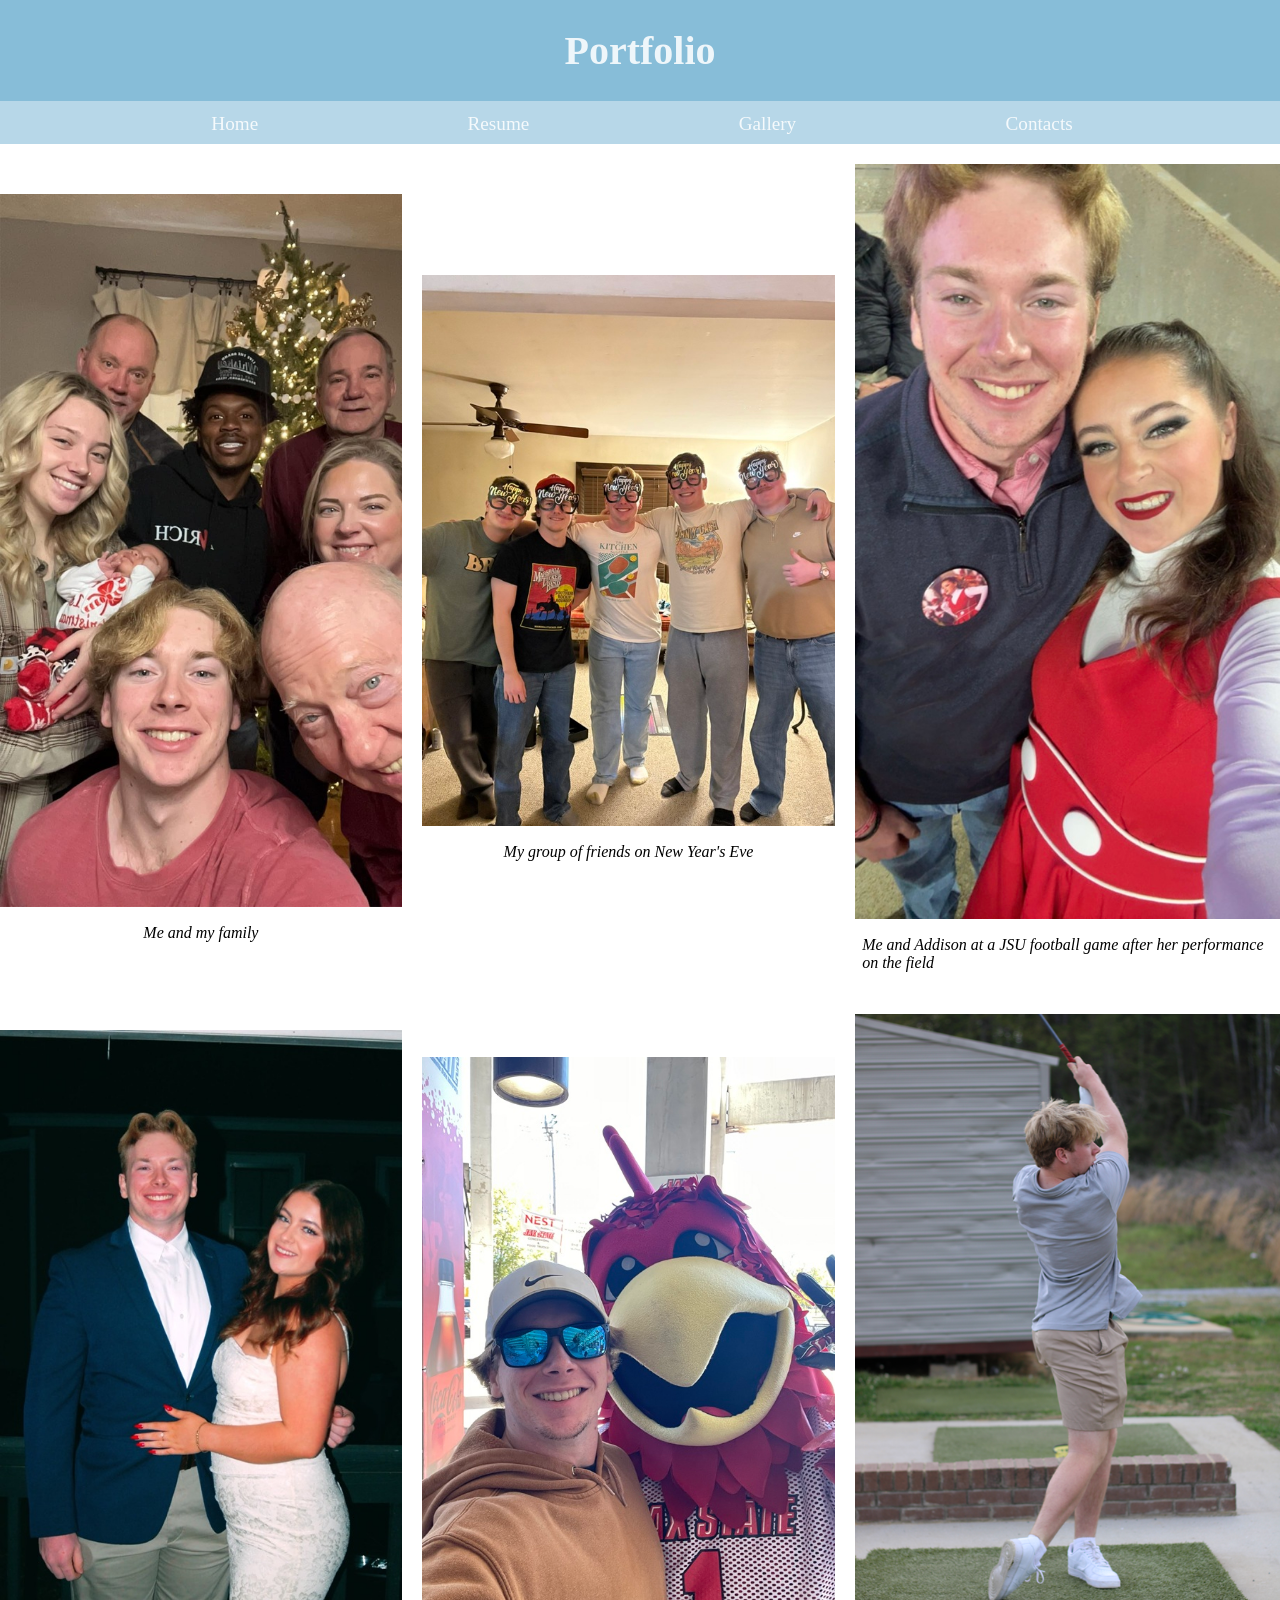
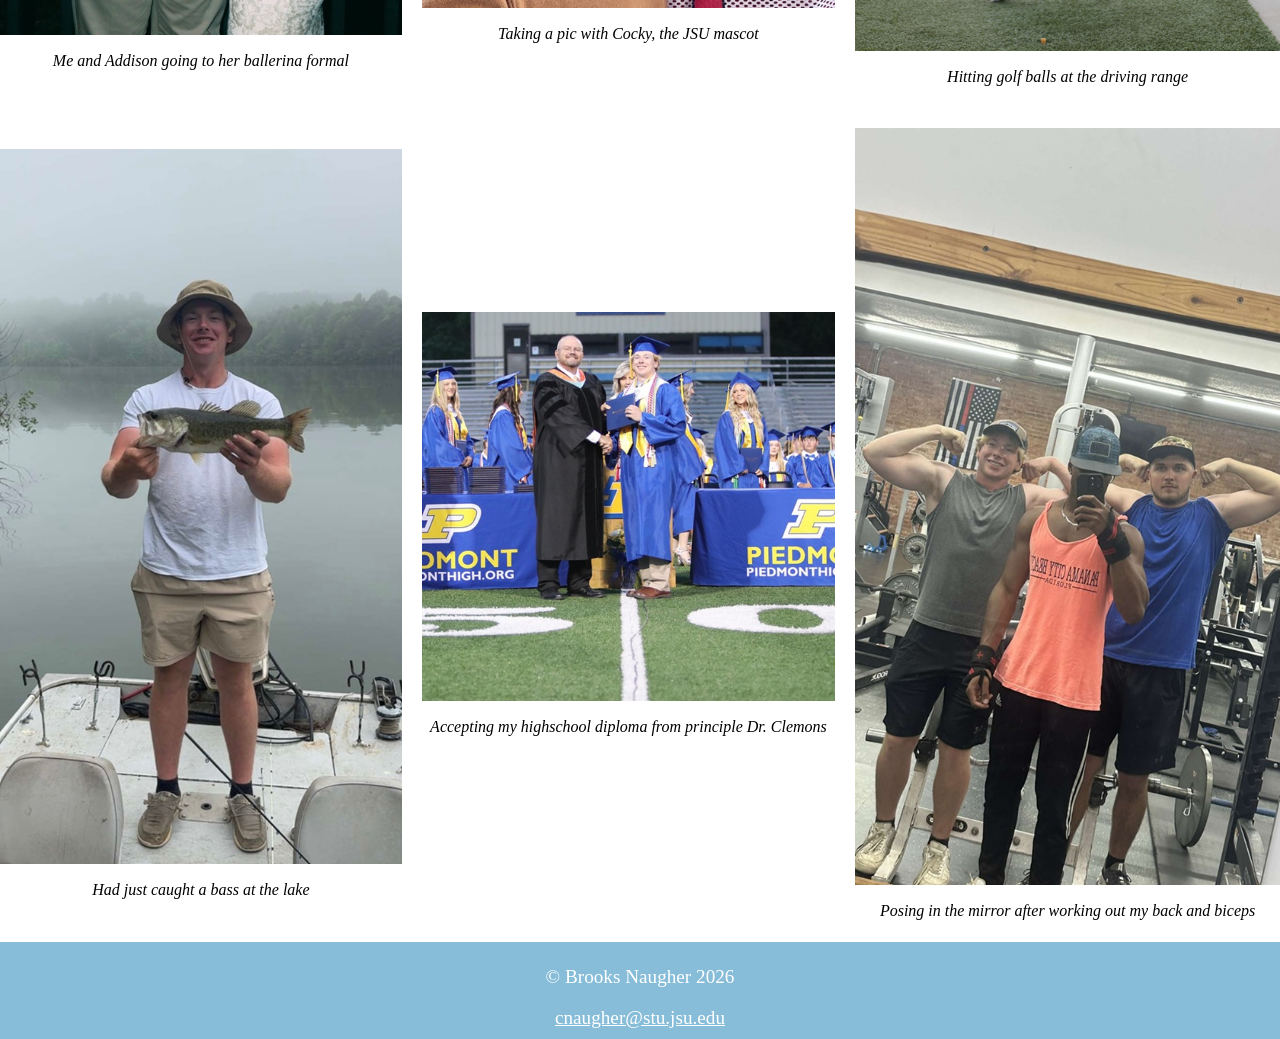
==== gallery.html @ c713d0b3 "Comitted Webpage" ====
<!DOCTYPE html>
<html lang="en">
<head>
    <meta charset="UTF-8">
    <meta name="viewport" content="width=device-width, initial-scale=1.0">
    <title>Document</title>
    <link rel="stylesheet" href="assets/css/styles.css">
</head>
<body>
    <header>
        <h1>Portfolio</h1>

    </header>

    
    <nav>
        <a href="index.html">Home</a>
        <a href="resume.html">Resume</a>
        <a href="gallery.html">Gallery</a>
        <a href="contacts.html">Contacts</a>
    </nav>

    <main>
        
        <div id="gallery">

            <figure class="family">
                    <img src="assets/images/family.JPG" alt="Brooks and Family">
                    <figcaption>Me and my family
                    </figcaption>
            </figure>

            <figure class="the-guys">
                    <img src="assets/images/the_guys.JPG" alt="Brooks and friends">
                    <figcaption>My group of friends on New Year's Eve</figcaption>
            </figure>

            <figure class="formal">
                    <img src="assets/images/formal.JPG" alt="Brooks and Addison formal">
                    <figcaption>Me and Addison going to her ballerina formal</figcaption>
            </figure>

            <figure class="ballerina">
                    <img src="assets/images/ballerina.jpg" alt="Brooks and Addison at game">
                    <figcaption>Me and Addison at a JSU football game after her performance on the field</figcaption>
            </figure>

            <figure class="cocky">
                    <img src="assets/images/cocky.jpg" alt="Brooks and Cocky">
                    <figcaption>Taking a pic with Cocky, the JSU mascot</figcaption>
            </figure>


            <figure class="golf">
                    <img src="assets/images/golf.png" alt="Brooks golfing">
                    <figcaption>Hitting golf balls at the driving range</figcaption>
            </figure>


            <figure class="fish">
                    <img src="assets/images/fish.jpg" alt="Brooks caught a bass">
                    <figcaption>Had just caught a bass at the lake</figcaption>
            </figure>

            <figure class="gym">
                    <img src="assets/images/gym.JPG" alt="Brooks at the gym">
                    <figcaption>Posing in the mirror after working out my back and biceps</figcaption>
            </figure>

            <figure class="rectangle-pic">
                    <img src="assets/images/hs_grad.JPG" alt="Highschool graduation">
                    <figcaption>Accepting my highschool diploma from principle Dr. Clemons</figcaption>
            </figure>
            
            
        </div>

    </main>

    <footer>
        <p>&copy; Brooks Naugher 2026</p>
        <a href="mailto:cnaugher@stu.jsu.edu">cnaugher@stu.jsu.edu</a>
    </footer>
</body>
</html>
---- assets/css/styles.css ----
* {
    font-family: Georgia, 'Times New Roman', Times, serif;
}

header h1{
    font-size: 2.5rem;
}
nav a{
    font-size: 1.5rem;
}

p, li, footer a{
    font-size: 1.2rem;
}


figcaption{
    font-style: italic;
    font-size: 1.0rem;
}



header{
    display: flex;
    flex-direction: column;
    align-items: center;

    padding: 0px;

    background-color: #87bdd8;
    color: #ffffffdc;

}

nav{
    display: flex;
    flex-direction: row;
    align-items: center;
    justify-content: space-evenly;

    position: sticky;
    position: -webkit-sticky;
    top: 0;
    z-index: 1000;

    margin-top: 0;
    padding-top: 4px;
    padding-bottom: 7px;
    width: 100%;

    /* fixes gap in sticky nav*/
    border: 2px solid transparent;  

    background-color: #b7d7e8;

}

nav a{
    font-size: 1.2rem;
    color: #ffffffdc;

    margin-top: 6px;
    text-decoration: none;
}

body{
    padding: 0;
    margin: 0;
}

footer {
    display: flex;
    flex-direction: column;
    text-align: center;
    justify-content: center;

    padding-top: 5px;
    padding-bottom: 10px;

    font-size: 1rem;
    background-color: #87bdd8;   
    color: #ffffff;

}

footer a{
    color: #ffffff;
}


/*Index (about me*/

#about-me{
    display: flex;
    flex-direction: column;
    align-items: center;
    justify-content: center;
    flex-wrap: nowrap;

    padding-top: 0;
}

#about-me p{
    text-align: left;

    margin: 5px;
    padding: 5px;

    font-size: 1.2rem;
}


.couple {
    display: flex;
    flex-direction: column;
    justify-content: center;
    align-items: center;
    
    margin: 5px;
    padding: 5px;

    height: auto;
    width: 100%;
}

.couple img{
    margin-bottom: 10px;

    height: auto;
    width: 100%;
    
}

.intro-video{
    margin: 5px;
    padding: 5px;

    width: 100%;
    height: auto;
    aspect-ratio: 16 / 9;
}

/*Resume*/

#resume{
    display: flex;
    flex-direction: column;
    justify-content: center;
    align-items: center;
    padding-top: 0;
    margin: 10px;
    margin-top: 0;
}

.resume-contact{
    display: flex;
    flex-direction: column;
    justify-content: center;
    align-items: center;

    padding: 0;
    margin: 0;

    list-style: none;
    text-align: center;
}

.resume-contact a{
    color: #000000;
    text-decoration: none;
}
.resume-contact a:hover{
    color: #696565;
    text-decoration: underline;
}

.resume-contact a:visited{
    text-decoration: none;
}



#resume h1, h2 {
    text-align: center;
}

#resume h3, h4 {
    text-align: left;
    margin-left: 10px;
}

/*Gallery*/


#gallery{
    display: flex;
    flex-direction: column;
    justify-content: center;
    align-items: center;
    align-content: center;
    

}

#gallery figure{
    display: flex;
    flex-direction: column;
    justify-content: center;
    align-items: center;
    align-content: center;

    margin-top: 0;
    margin-bottom: 15px;
    width: 100%;
    height: auto;
}
#gallery img{
    margin-top: 0;
    margin-bottom: 10px;
    height: auto;
    width: 100%;
}

#gallery figcaption{
    padding: 7px;
}

/*contact*/

#contacts{
    display: flex;
    flex-direction: column;
    text-align: center;
    justify-content: center;

    height: 80vh;

    margin-bottom: 3px;
}

#contacts label{
    margin: 10px;
    font-size: 1.3rem;
    font-weight: 450;
}

#contacts input{
    margin-right: 10px;
    margin-left: 10px;

    flex-grow: 0.2;
}

#contacts textarea{
    margin-right: 10px;
    margin-left: 10px;

    flex-grow: 1.5;
}

#contacts button{
    padding: 5px;
    margin: 10px;
    font-size: 1.3rem;
    cursor: pointer;
    background-color:#daebe8;
    color: #252424;

    flex-grow: 0;
}

@media(min-width: 600px){
    
    #resume{
        display: flex;
        flex-direction: column;
        justify-content: center;
        align-items: flex-start;
        padding-top: 0;
        margin: 10px;
        margin-top: 0;
    }

    #resume h1, h2 {
        text-align: center;
        align-self: center;
        
    }

    #resume h3, h4 {
        align-self: flex-start;
        text-align: left;
        margin-left: 10px;
    }

    .resume-contact{
        align-self: center;
        display: flex;
        flex-direction: row;
        justify-content:space-between;

        padding: 0;
        margin: 0;

        list-style: none;
        text-align: center;
    }

    .resume-contact li{
        padding: 10px;
    }
    .resume-contact a{
        color: #000000;
        text-decoration: none;
    }
    .resume-contact a:hover{
        color: #696565;
        text-decoration: underline;
    }

    .resume-contact a:visited{
        text-decoration: none;
    }

    /*Gallery*/

    #gallery{
        display: grid;
        grid-template-columns: auto auto;
        margin-top: 20px;
        gap: 20px;

        justify-items: center;

    }

    #gallery img{
        margin-top: 0;
        margin-bottom: 10px;
        height: auto;
        width: 100%;         
    }

    .rectangle-pic {
    grid-column:span 2;
    }

}

@media(min-width: 960px){
    
    /*index about me*/

    #about-me{
        display: grid;
        grid-template-columns: auto auto auto;
        grid-template-rows: auto 1fr 2fr;
        grid-template-areas:
        "header header header header"
        "p p p p "
        "pic vid vid vid";

        margin-top: 20px;
        margin-bottom: 20px;
        gap: 20px;
        margin-left: 15px;
        margin-right: 15px;

        justify-items:center;
    }

    #about-me h1{
        grid-area: header;
        grid-column: span 4 ;
    }

    #about-me p{
        grid-area:p;
        grid-column: span 4 ;

    }

    .couple{
        grid-area: pic;
    }

    .intro-video{
        align-self: start;
        grid-area: vid;
        grid-column: span 3;
    }

    /*resume*/
    #resume{
        display: flex;
        flex-direction: column;
        justify-content: center;
        align-items: flex-start;
        padding-top: 0;
        margin: 10px;
        margin-top: 0;
    }

    #resume  h1,  h2 {
        text-align: center;
        margin-left: auto;
        margin-right: auto;
    }

    #resume h3, h4 {
        align-self: flex-start;
        text-align: left;
        margin-left: 10px;
    }

    .resume-contact{
        align-self: center;
        display: flex;
        flex-direction: row;
        justify-content:space-between;

        padding: 0;
        margin: 0;

        list-style: none;
        text-align: center;
    }

    .resume-contact li{
        padding: 10px;
    }
    .resume-contact a{
        color: #000000;
        text-decoration: none;
    }
    .resume-contact a:hover{
        color: #696565;
        text-decoration: underline;
    }

    .resume-contact a:visited{
        text-decoration: none;
    }

    .skills{
        align-self: center;
    }
    
    .skills ul{
        display: grid;
        grid-template-columns: auto auto;
        column-gap: 100px;
        row-gap: 10px;
        justify-content: space-evenly;
        
    }

    .skills li{
        margin: 5px
    }

    .rel-coursework{
        align-self: center;
    }
    .rel-coursework ul{
        display: grid;
        grid-template-columns: auto auto;
        column-gap: 100px;
        row-gap: 10px;
        justify-content: space-evenly;
    }
    
    
    .awards{
        align-self: center;
    }
    .awards ul{
        display: flex;
        flex-direction: row;
    }
    .awards li{
        padding: 10px;
        margin-left: 10px;
        margin-right: 10px;
    }

    /*Gallery*/

    #gallery{
        display: grid;
        grid-template-columns: auto auto auto;
        grid-template-areas:
        "family the-guys ballerina "
        "formal cocky golf"
        "fish rectangle gym";

        margin-top: 20px;
        gap: 20px;

        justify-items:center;

    }

    #gallery img{
        margin-top: 0;
        margin-bottom: 10px;
        height: auto;
        width: 100%;      
    }

    .family{
        grid-area: family;
    }

    .the-guys{
        grid-area:the-guys;
    }

    .ballerina{
        grid-area:ballerina;
    }

    .formal{
        grid-area:formal;
    }

    .cocky{
        grid-area:cocky;
    }

    .golf{
        grid-area:golf;
    }

    .fish{
        grid-area:fish;
    }

    .gym{
        grid-area:gym;
    }

    .rectangle-pic {
        grid-column:span 1;
        grid-area: rectangle;
    }

}

@media(min-width:1244px){

    /*resume*/
    .experience{
        display: grid;

        display: grid;
        grid-template-columns: auto auto auto;

        gap:20px;

        margin-left: 15px;
        margin-right: 15px;

        justify-content: center;

    }

    .education{
        display: grid;

        grid-template-columns: auto auto;
        grid-template-rows: auto auto;
        grid-template-areas:
        "ed-head h4"
        "ed-head coursework";

        gap:5px;

        margin-left: 15px;
        margin-right: 15px;


    }

    .ed-head{
        grid-area: ed-head;
        grid-row: span 2 ;
    }
    .rel-coursework{
        grid-area:coursework ;
    }

    .education h4{
        grid-area: h4;
    }
}
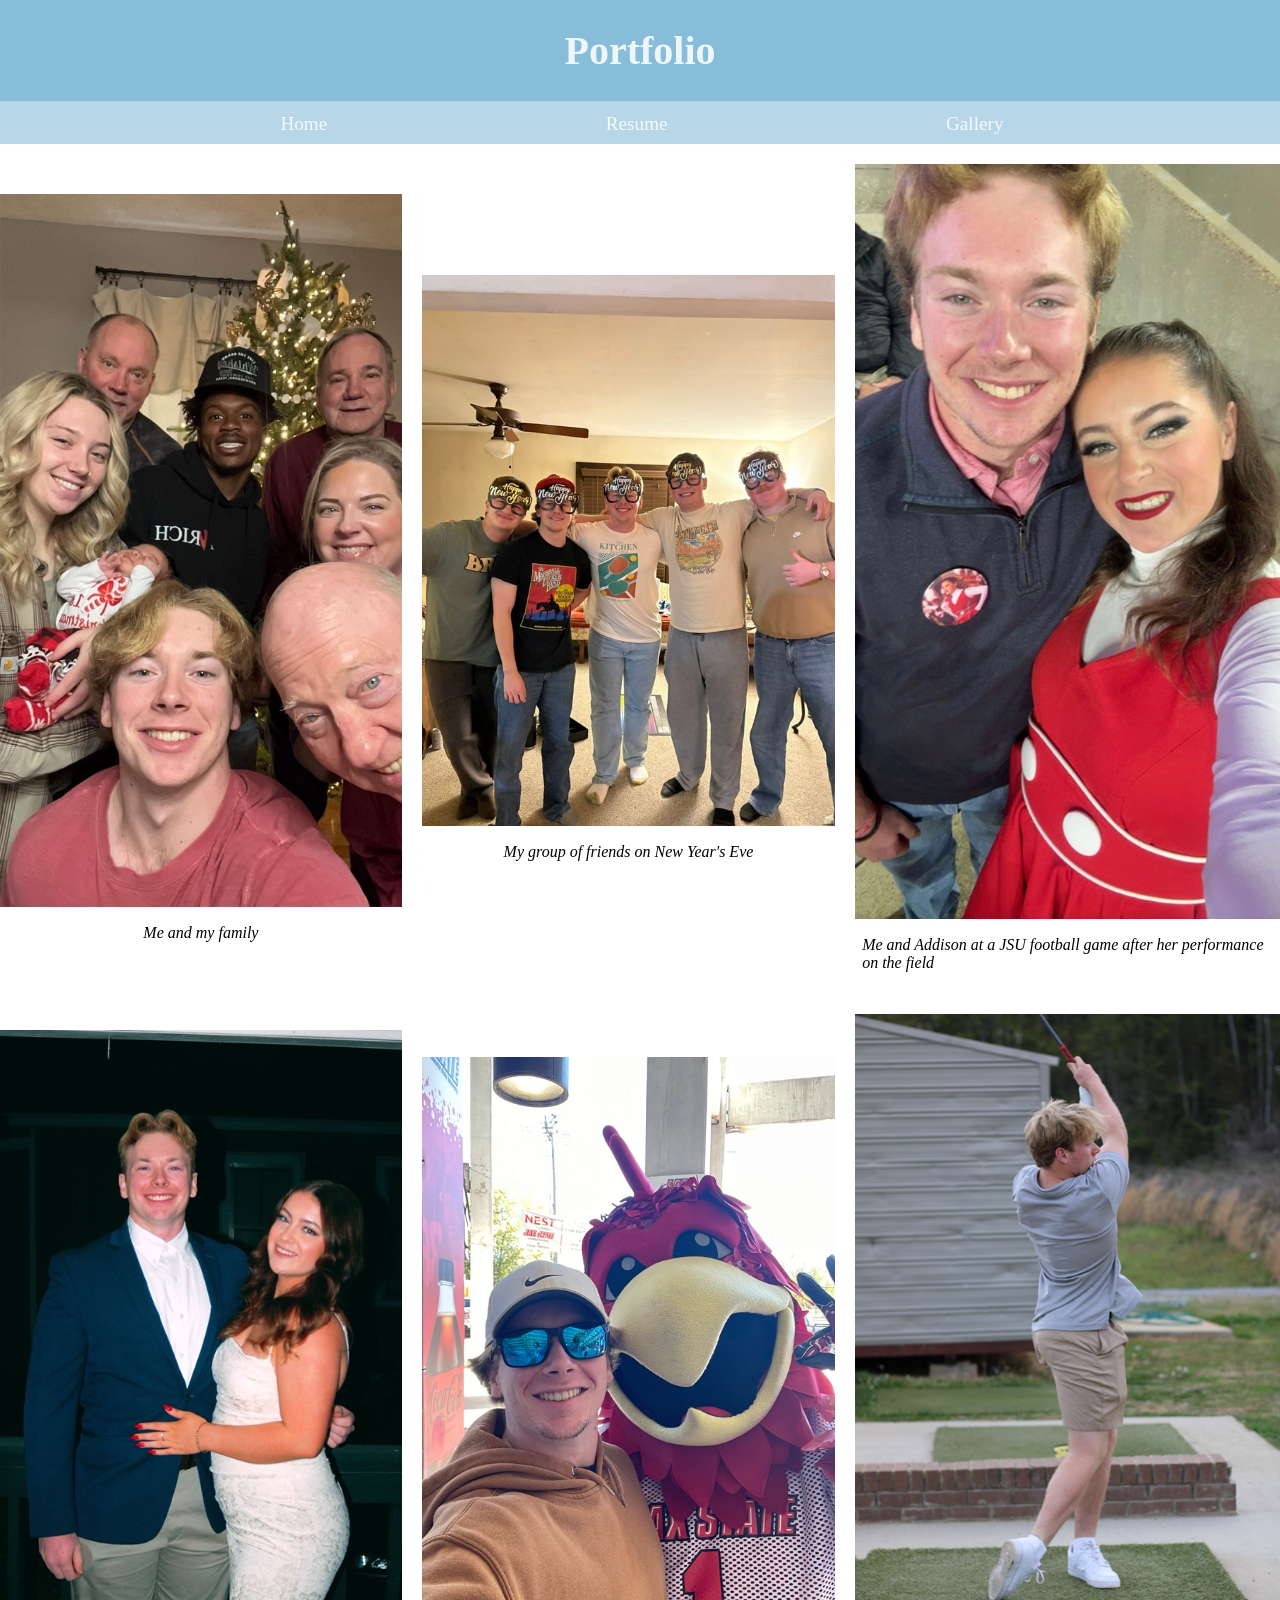
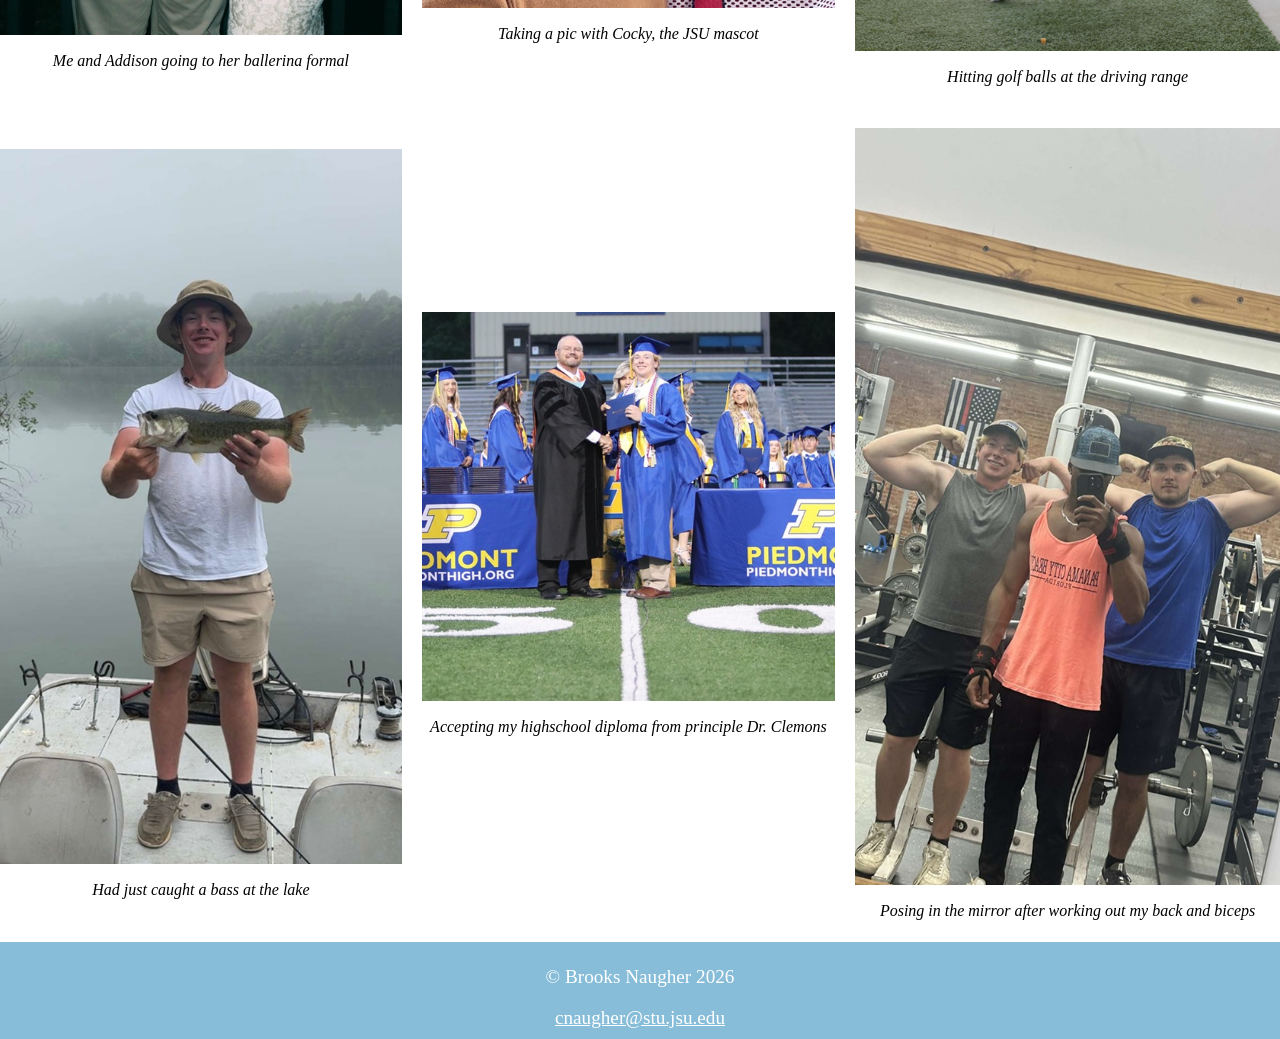
==== commit a6e87f41: "Removed Contact Page" ====
--- a/gallery.html
+++ b/gallery.html
@@ -17,7 +17,6 @@
         <a href="index.html">Home</a>
         <a href="resume.html">Resume</a>
         <a href="gallery.html">Gallery</a>
-        <a href="contacts.html">Contacts</a>
     </nav>
 
     <main>
--- a/assets/css/styles.css
+++ b/assets/css/styles.css
@@ -226,49 +226,6 @@
     padding: 7px;
 }
 
-/*contact*/
-
-#contacts{
-    display: flex;
-    flex-direction: column;
-    text-align: center;
-    justify-content: center;
-
-    height: 80vh;
-
-    margin-bottom: 3px;
-}
-
-#contacts label{
-    margin: 10px;
-    font-size: 1.3rem;
-    font-weight: 450;
-}
-
-#contacts input{
-    margin-right: 10px;
-    margin-left: 10px;
-
-    flex-grow: 0.2;
-}
-
-#contacts textarea{
-    margin-right: 10px;
-    margin-left: 10px;
-
-    flex-grow: 1.5;
-}
-
-#contacts button{
-    padding: 5px;
-    margin: 10px;
-    font-size: 1.3rem;
-    cursor: pointer;
-    background-color:#daebe8;
-    color: #252424;
-
-    flex-grow: 0;
-}
 
 @media(min-width: 600px){
     
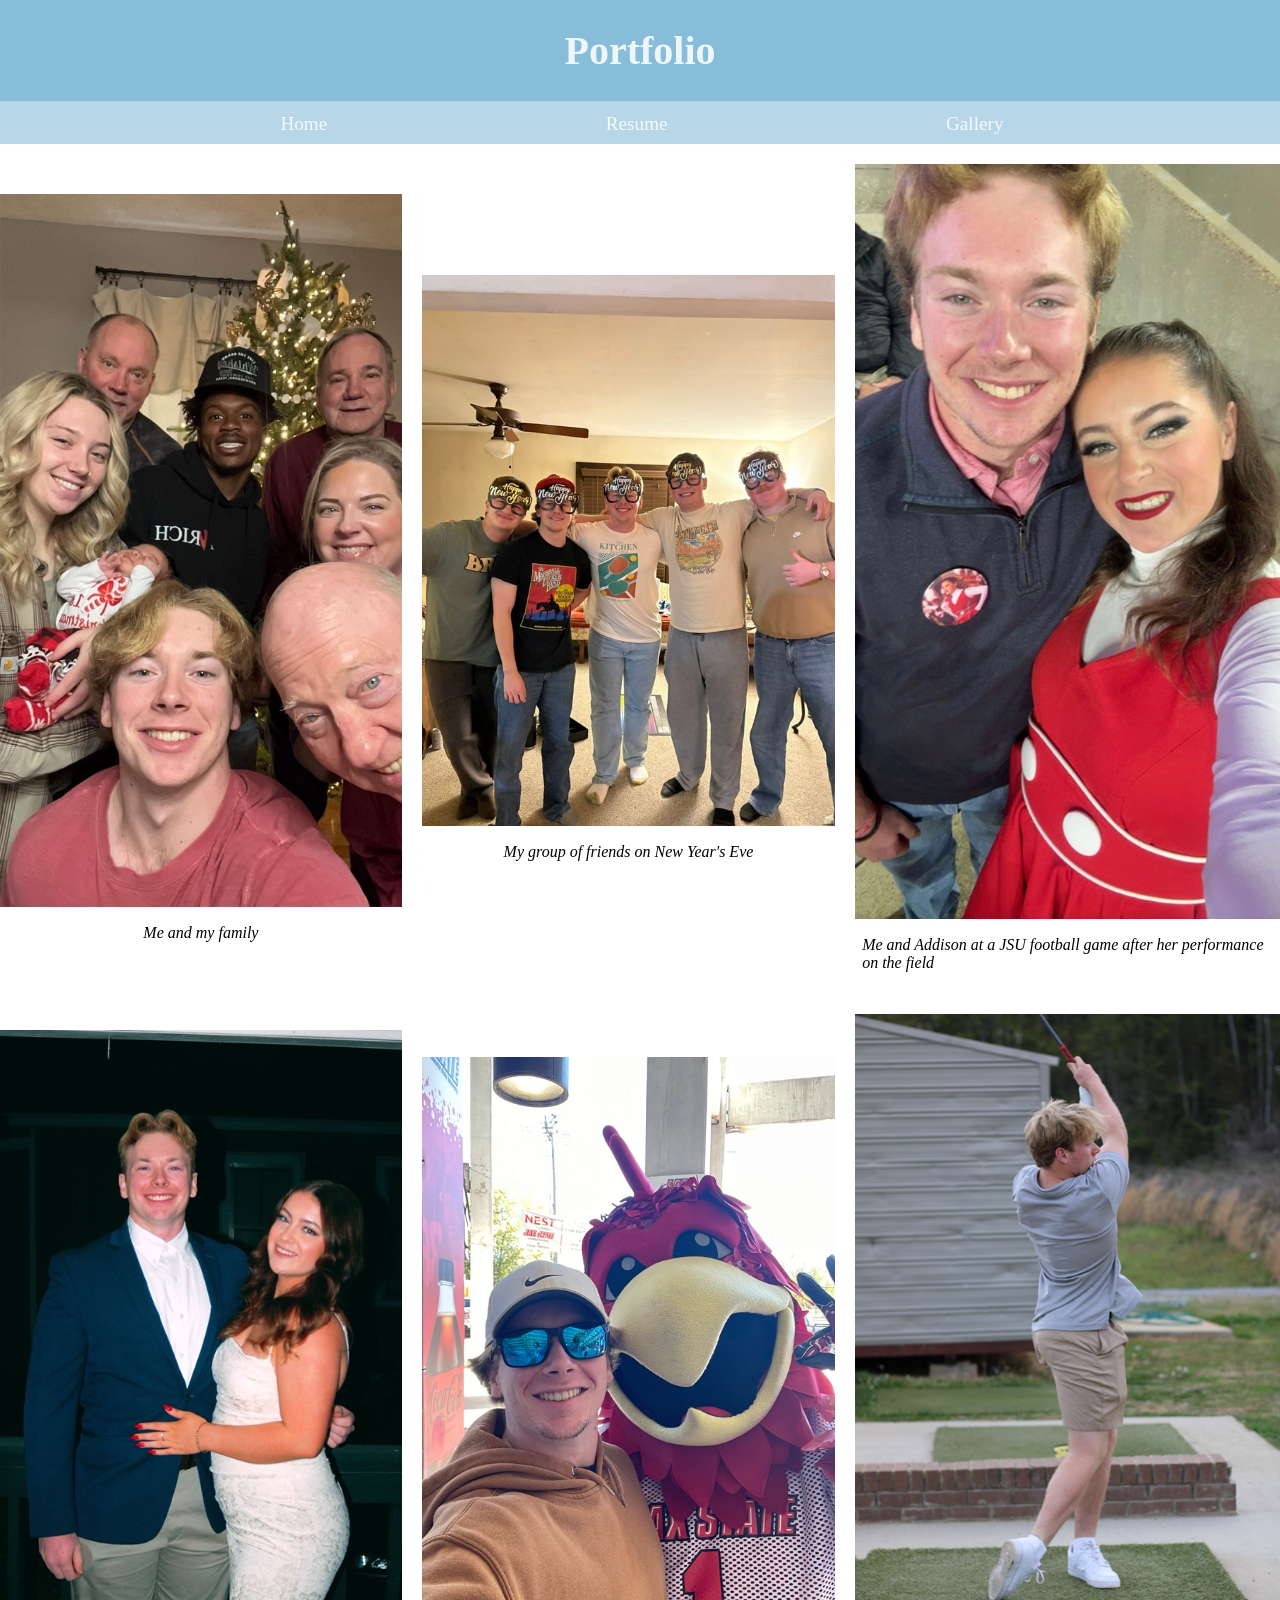
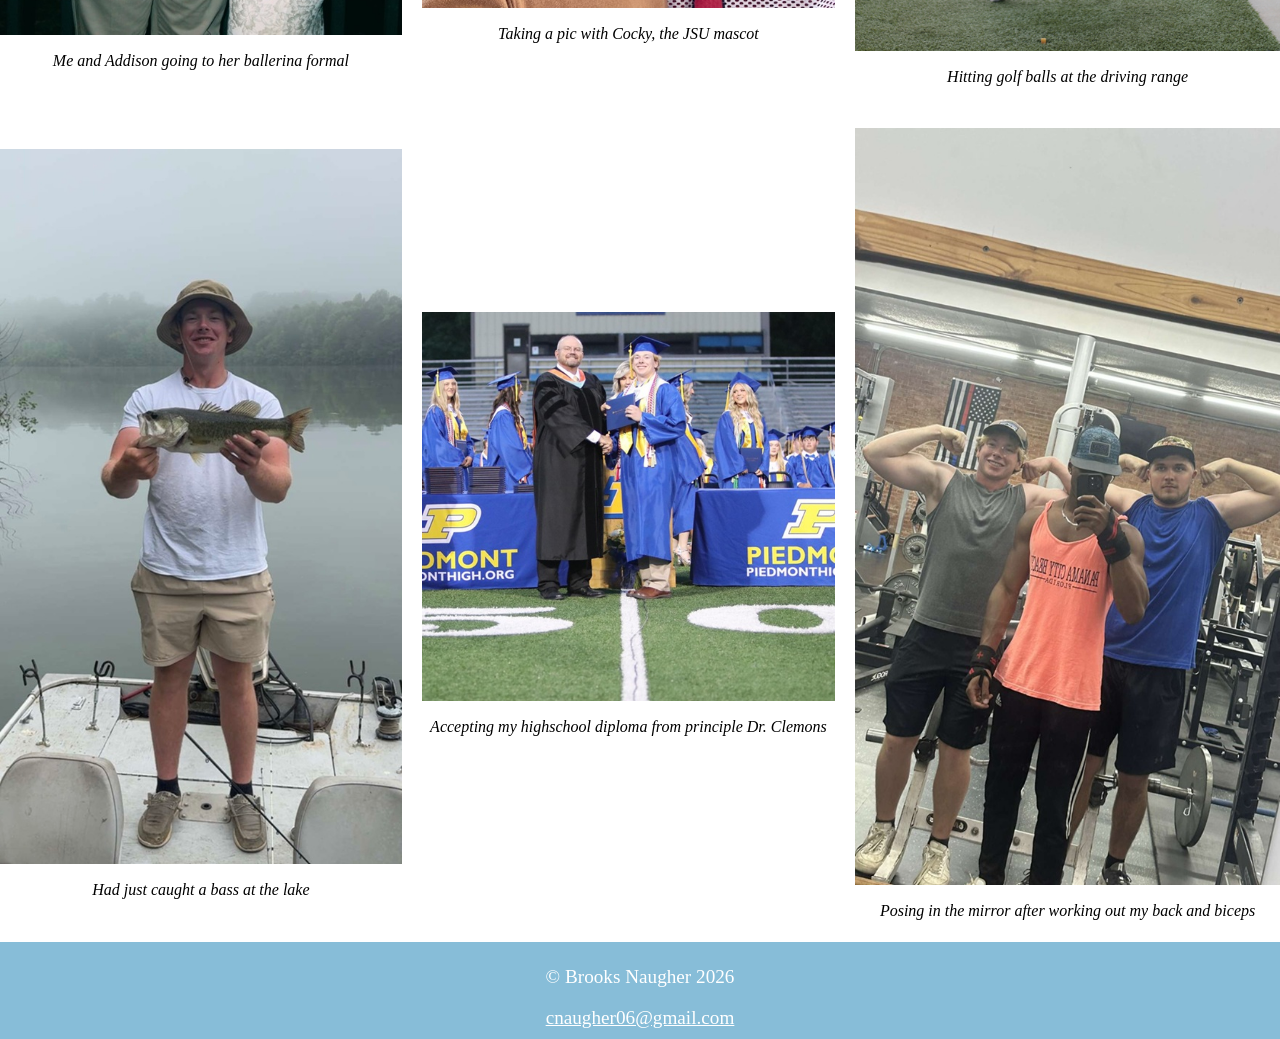
==== commit 55caaf7d: "Changed About me text, Resume Text, and footer email" ====
--- a/gallery.html
+++ b/gallery.html
@@ -78,7 +78,7 @@
 
     <footer>
         <p>&copy; Brooks Naugher 2026</p>
-        <a href="mailto:cnaugher@stu.jsu.edu">cnaugher@stu.jsu.edu</a>
+        <a href="mailto:cnaugher06@gmail.com">cnaugher06@gmail.com</a>
     </footer>
 </body>
 </html>
